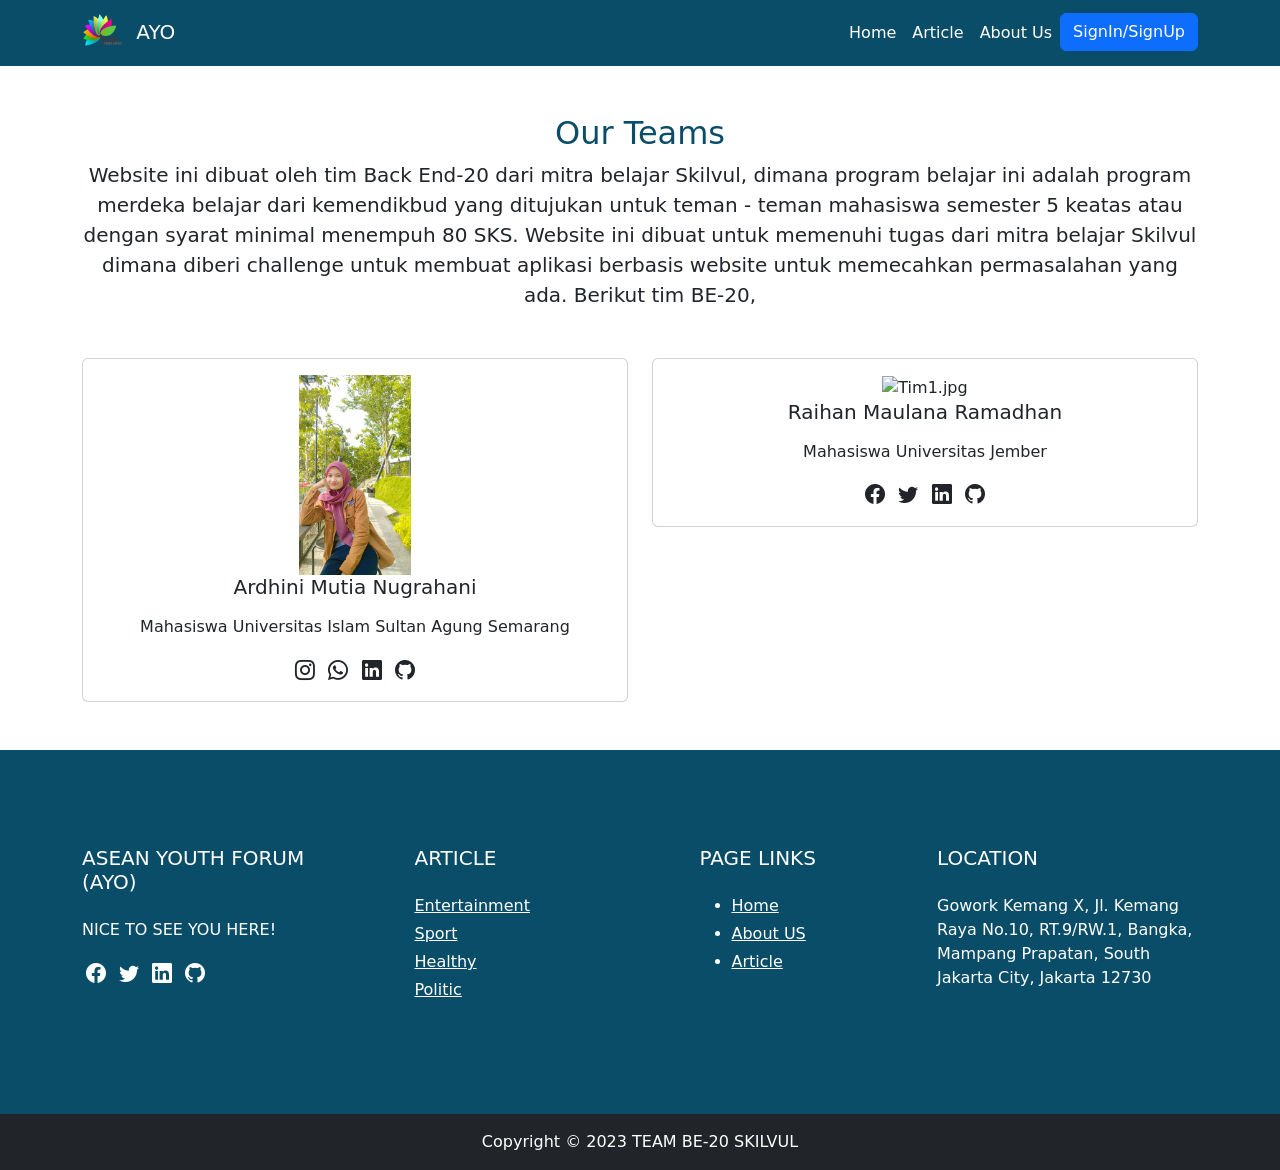
==== AboutUs.html @ d825401f "improvement : update aboutus page" ====
<!DOCTYPE html>
<html lang="en">
<head>
    <meta charset="UTF-8">
    <meta http-equiv="X-UA-Compatible" content="IE=edge">
    <meta name="viewport" content="width=device-width, initial-scale=1.0">
    <link href="https://cdn.jsdelivr.net/npm/bootstrap@5.3.0-alpha3/dist/css/bootstrap.min.css" rel="stylesheet">
    <script src="https://cdn.jsdelivr.net/npm/bootstrap@5.3.0-alpha3/dist/js/bootstrap.bundle.min.js"></script>
    <link rel="stylesheet" href="https://cdn.jsdelivr.net/npm/bootstrap-icons@1.10.5/font/bootstrap-icons.css">
    <link rel="stylesheet" href="style.css">
    <title>AYO</title>
</head>
<body>
    <!-- Start Navbar -->
    <nav class="navbar navbar-expand-lg" style="background-color: #0a4d68;">
        <div class="container">
            <a class="navbar-brand text-white" href="index.html">
                <img src="assets/Pic/Logo.png" alt="Logo" width="40" height="40" class="me-2">
                AYO
              </a>
        <button class="navbar-toggler" type="button" data-bs-toggle="collapse" data-bs-target="#navbarSupportedContent" aria-controls="navbarSupportedContent" aria-expanded="false" aria-label="Toggle navigation">
            <span class="navbar-toggler-icon"></span>
        </button>
        <div class="collapse navbar-collapse" id="navbarSupportedContent">
            <ul class="navbar-nav ms-auto mb-2 mb-lg-0">
                <li class="nav-item">
                    <a class="nav-link active text-white" aria-current="page" href="index.html">Home</a>
                </li>
                <li class="nav-item">
                    <a class="nav-link text-white" href="article.html">Article</a>
                </li>
                <li class="nav-item">
                    <a class="nav-link text-white" href="#aboutus">About Us</a>
                </li>
                <a href="#">
                    <button class="btn btn-primary text-white" type="submit">SignIn/SignUp</button>
                </a>
            </ul>
          </div>
        </div>
    </nav>
    <!-- End Navbar -->

    <!-- Start Section -->
    <section class="p-5" id="aboutus">
        <div class="container">
            <h2 class="text-center" style="color: #0a4d68;">Our Teams</h2>
            <p class="lead text-center text-dark mb-5 justify-content-between">
                Website ini dibuat oleh tim Back End-20 dari mitra belajar Skilvul, dimana program belajar ini adalah program merdeka belajar dari kemendikbud
                yang ditujukan untuk teman - teman mahasiswa semester 5 keatas atau dengan syarat minimal menempuh 80 SKS. Website ini dibuat untuk memenuhi tugas
                dari mitra belajar Skilvul dimana diberi challenge untuk membuat aplikasi berbasis website untuk memecahkan permasalahan yang ada. Berikut tim BE-20,
            </p>
                <div class="row text-center g-4">
                    <div class="col-lg-6 col-md-6">
                        <div class="card">
                            <div class="card-body">
                                <img src="assets/Pic/Tim2.jpg" alt="Tim1.jpg" height="200px">
                                <h5 class="card-title text-center mb-3">Ardhini Mutia Nugrahani</h5>
                                <p class="card-text">Mahasiswa Universitas Islam Sultan Agung Semarang</p>
                                <a href="https://www.instagram.com/invites/contact/?i=184cf5lhfz542&utm_content=2mzua0a"><i class="bi bi-instagram text-dark mx-1 lead"></i></a>
                                <a href="https://api.whatsapp.com/send?phone=6287879641914&text=Hallo"><i class="bi bi-whatsapp text-dark mx-1 lead"></i></a>
                                <a href="https://www.linkedin.com/in/ardhini-mutia-nugrahani-a6969a260"><i class="bi bi-linkedin text-dark mx-1 lead"></i></a>
                                <a href="https://github.com/ARDHINI"><i class="bi bi-github text-dark mx-1 lead"></i></a>
                            </div>
                        </div>
                    </div>
                    <div class="col-lg-6 col-md-6">
                        <div class="card">
                            <div class="card-body">
                                <img src="assets/Pic/Tim1.jpg" alt="Tim1.jpg" height="200px">
                                <h5 class="card-title text-center mb-3">Raihan Maulana Ramadhan</h5>
                                <p class="card-text">Mahasiswa Universitas Jember</p>
                                <a href="https://www.facebook.com/raihan.mr13/"><i class="bi bi-facebook text-dark mx-1 lead"></i></a>
                                <a href="https://twitter.com/RaihanMaR"><i class="bi bi-twitter text-dark mx-1 lead"></i></a>
                                <a href="https://www.linkedin.com/in/raihan-maulana-ramadhan-929483260/"><i class="bi bi-linkedin text-dark mx-1 lead"></i></a>
                                <a href="https://github.com/raihanmr1311"><i class="bi bi-github text-dark mx-1 lead"></i></a>
                            </div>
                        </div>
                    </div>
                </div>
                </div>
            </div>
        </div>
    </section>
    <!-- End Section -->

   <!-- Start Section Footer -->
   <footer class="p-5 page-footer text-md-left" style="background-color: #0a4d68;">
    <div class="container py-5">
        <div class="row g-4">
            <div class="col-lg-3 col-md-6">
                <h5 class="text-uppercase font-weight-bold mb-4 text-white">
                    ASEAN YOUTH FORUM (AYO)
                </h5>
                <p class="text-white">
                    NICE TO SEE YOU HERE!
                </p>
                <a href="#"><i class="bi bi-facebook text-white mx-1 lead"></i></a>
                <a href="#"><i class="bi bi-twitter text-white mx-1 lead"></i></a>
                <a href="#"><i class="bi bi-linkedin text-white mx-1 lead"></i></a>
                <a href="#"><i class="bi bi-github text-white mx-1 lead"></i></a>
            </div>
            <div class="col-lg-2 col-md-2 mx-auto">
                <h5 class="text-uppercase font-weight-bold mb-4 text-white">Article</h5>
                <ul class="list-unstyled">
                    <li class="mb-1 text-white"><a class="text-white" href="#">Entertainment</a></li>
                    <li class="mb-1 text-white"><a class="text-white" href="#">Sport</a></li>
                    <li class="mb-1 text-white"><a class="text-white" href="#">Healthy</a></li>
                    <li class="mb-1 text-white"><a class="text-white" href="#">Politic</a></li>
                </ul>
            </div>
            <div class="col-lg-2 col-md-2 mx-auto">
                <h5 class="text-uppercase font-weight-bold mb-4 text-white">Page Links</h5>
                <ul class="list-styled">
                    <li class="mb-1 text-white"><a class="text-white" href="index.html">Home</a></li>
                    <li class="mb-1 text-white"><a class="text-white" href="#aboutus">About US</a></li>
                    <li class="mb-1 text-white"><a class="text-white" href="article.html">Article</a></li>
                </ul>
            </div>
            <div class="col-lg-3 col-xs-12 location">
                <h5 class="text-uppercase font-weight-bold mb-4 text-white">Location</h5>
                <p class="d-flex text-white">
                    Gowork Kemang X, Jl. Kemang Raya No.10, RT.9/RW.1, Bangka, Mampang Prapatan, South Jakarta City, Jakarta 12730
                </p>
            </div>
        </div>
    </div>
</footer>
<!-- End Section Footer -->

<!-- Start Bottom Footer -->
<footer class="p-3 bg-dark text-white text-center position-relative">
    <div class="container">
        <p class="mb-0">
            Copyright &copy; 2023 TEAM BE-20 SKILVUL
        </p>
    </div>
</footer>
<!-- End Bottom Footer -->
</body>
</html>
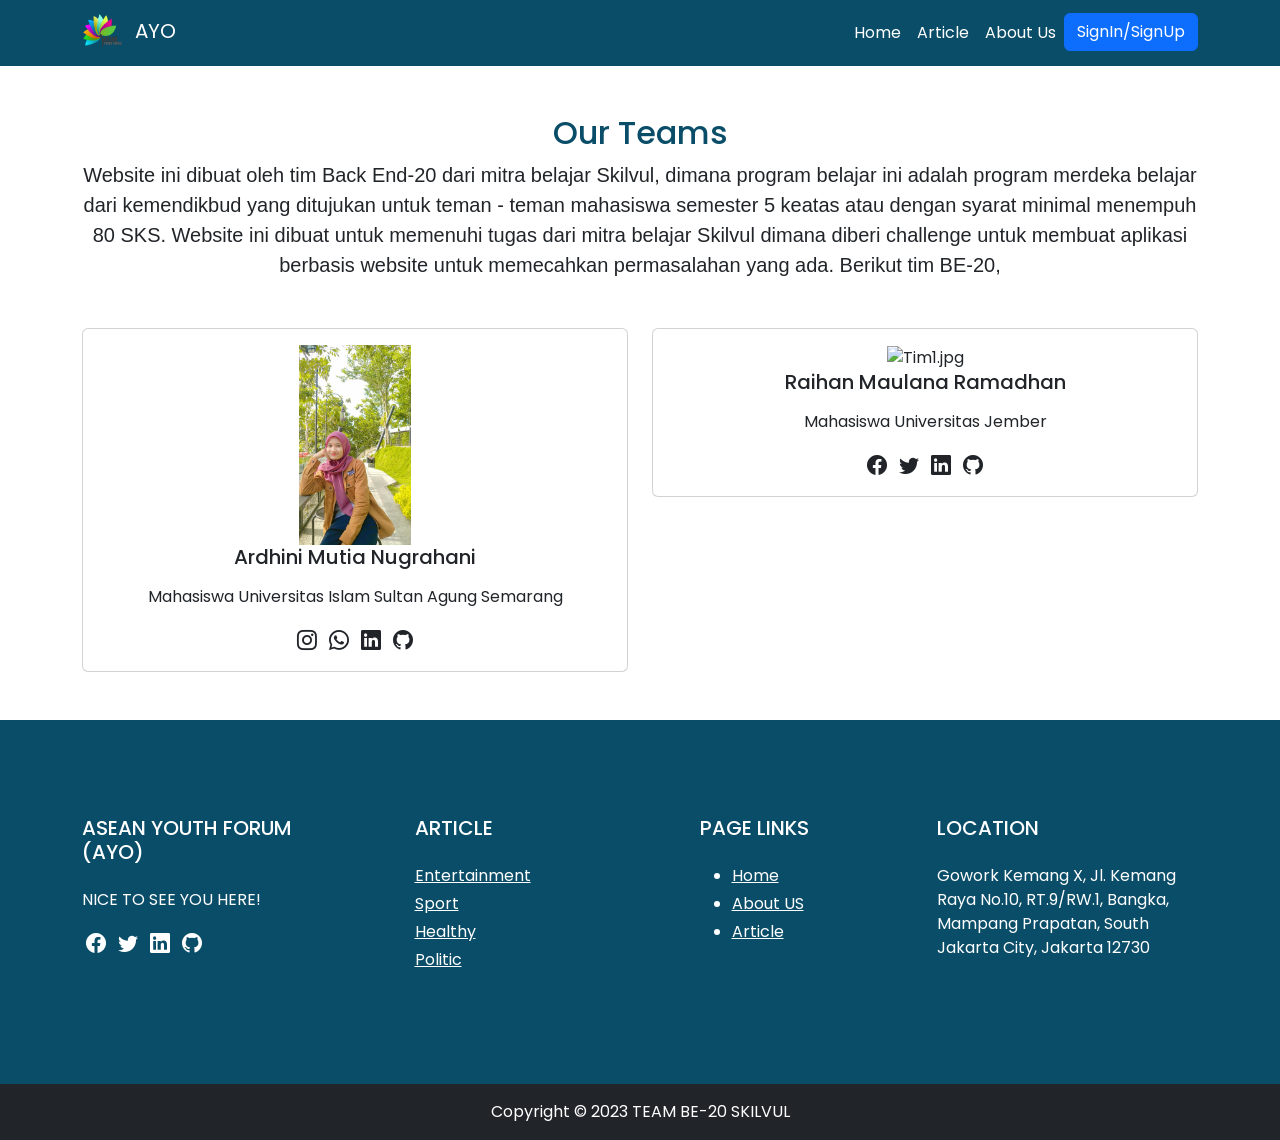
==== commit 1217e712: "Merge branch 'development' into improvement/create-article-page" ====
--- a/style.css
+++ b/style.css
@@ -0,0 +1,13 @@
+@import './utilities/bootstrap-api-utilities';
+
+@import "~bootstrap/scss/bootstrap";
+
+@import url('https://fonts.googleapis.com/css2?family=Poppins:ital,wght@0,300;0,500;1,400&display=swap');
+
+:root{
+    --bs-body-font-family: 'Poppins', sans-serif;
+}
+
+.card-article:hover{
+    background: linear-gradient(160Deg,#00FFCA,#05BFDB, #00FFCA);
+}
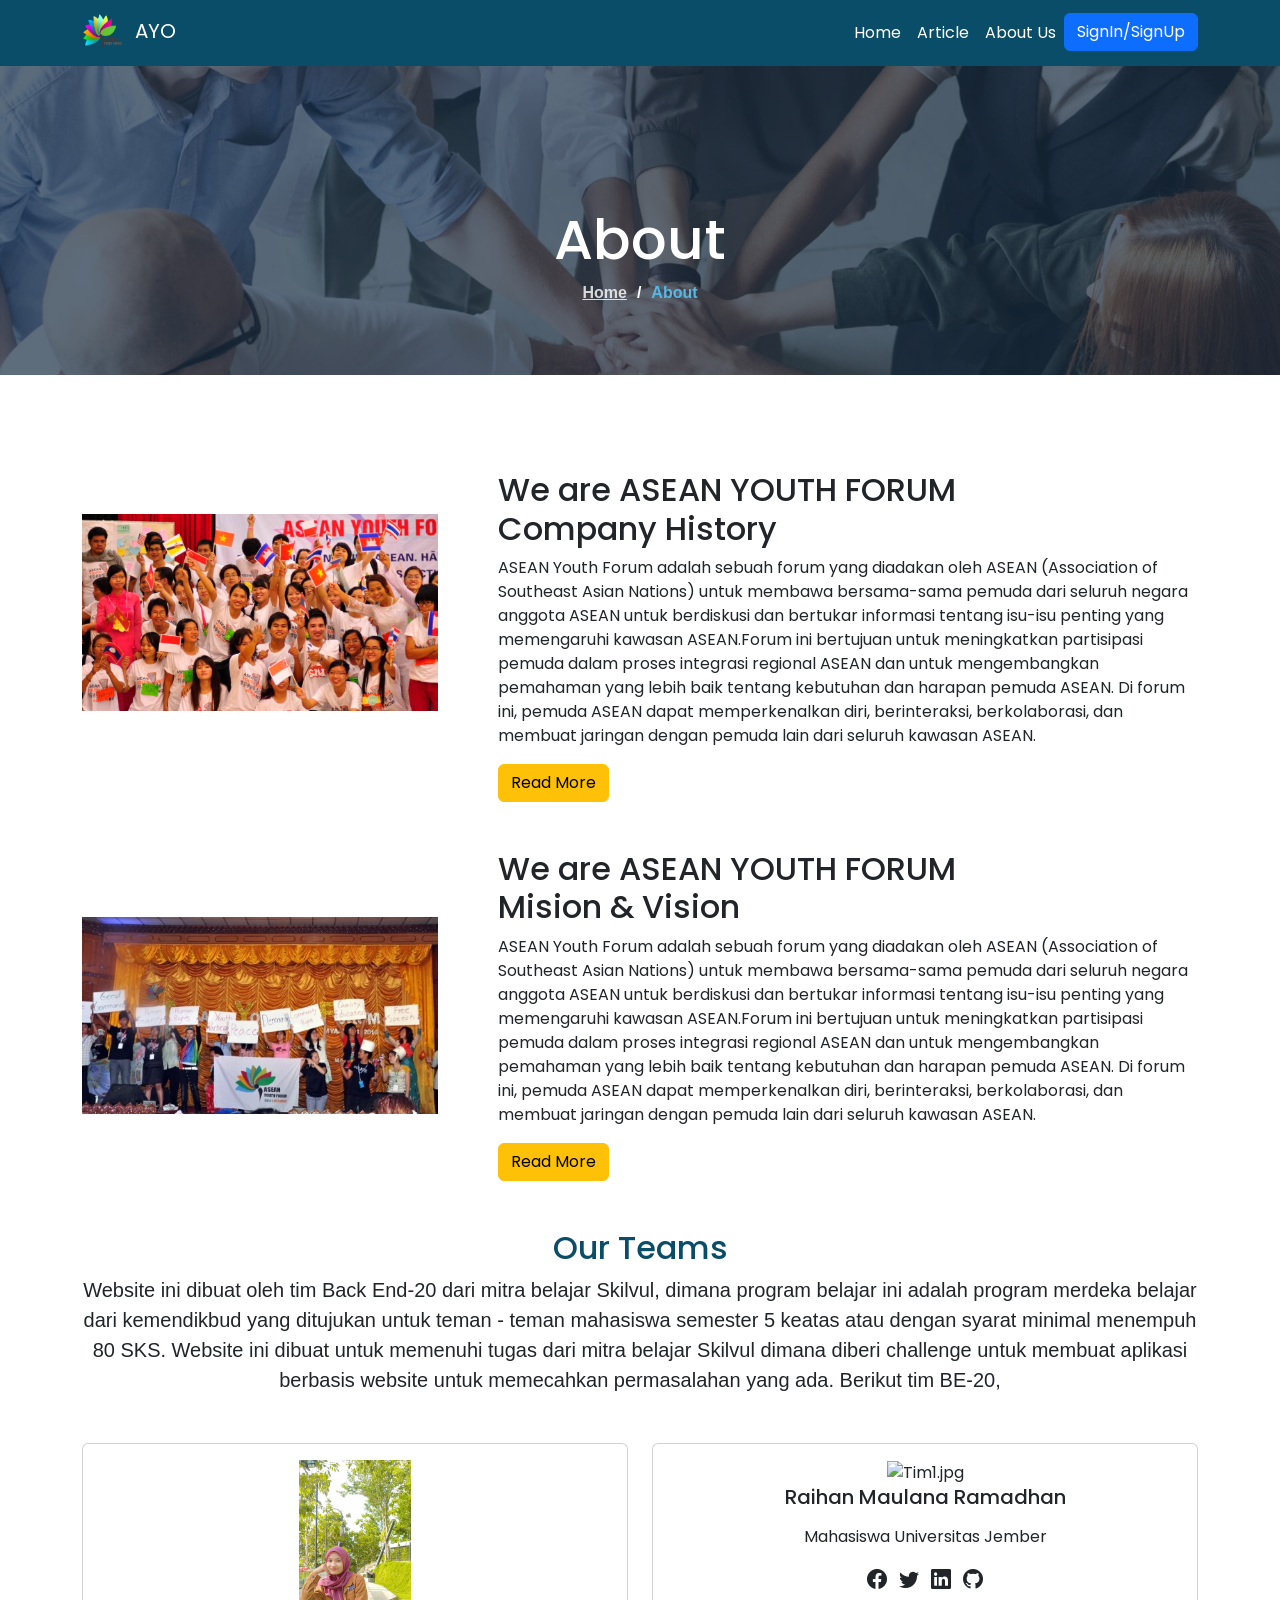
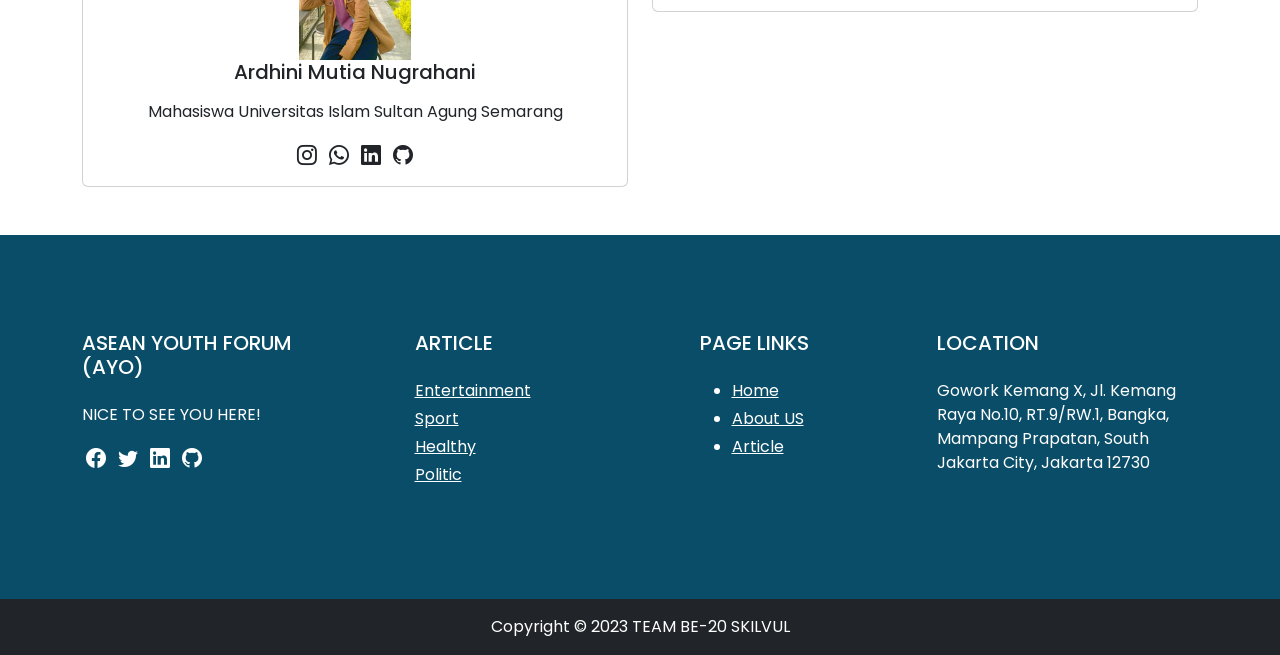
==== commit 43473d75: "Merge pull request #24 from midnightanggel/improvement/create-aboutUs-page Improvement/create about " ====
--- a/AboutUs.html
+++ b/AboutUs.html
@@ -8,7 +8,14 @@
     <script src="https://cdn.jsdelivr.net/npm/bootstrap@5.3.0-alpha3/dist/js/bootstrap.bundle.min.js"></script>
     <link rel="stylesheet" href="https://cdn.jsdelivr.net/npm/bootstrap-icons@1.10.5/font/bootstrap-icons.css">
     <link rel="stylesheet" href="style.css">
+    <script src="https://cdn.jsdelivr.net/npm/bootstrap@5.3.0-alpha3/dist/js/bootstrap.bundle.min.js" integrity="sha384-ENjdO4Dr2bkBIFxQpeoTz1HIcje39Wm4jDKdf19U8gI4ddQ3GYNS7NTKfAdVQSZe" crossorigin="anonymous"></script>
+    <link rel="stylesheet" href="https://cdn.jsdelivr.net/npm/bootstrap-icons@1.10.5/font/bootstrap-icons.css">
     <title>AYO</title>
+
+     <!-- Favicons -->
+    <link href="assets/Pic/AYO logo.jfif" rel="icon">
+    <link href="assets/Pic/AYO logo.jfif" rel="apple-touch-icon">
+
 </head>
 <body>
     <!-- Start Navbar -->
@@ -41,9 +48,47 @@
     </nav>
     <!-- End Navbar -->
 
+        <!-- ======= Breadcrumbs ======= -->
+        <div class="breadcrumbs" style="background-image: url('assets/Pic/about-header.jpg');">
+            <div class="container position-relative d-flex flex-column align-items-center">
+              <h2>About</h2>
+              <ol>
+                <li><a href="index.html">Home</a></li>
+                <li>About</li>
+              </ol>
+      
+            </div>
+          </div><!-- End Breadcrumbs -->
+    
     <!-- Start Section -->
     <section class="p-5" id="aboutus">
         <div class="container">
+			<div class="row">
+				<div class="d-flex align-items-center col-lg-4 col-md-12 col-12">
+					<div class="about-img"><img alt="" class="img-fluid" src="assets/Pic/ayf_img.jpg"></div>
+				</div>
+				<div class="col-lg-8 col-md-12 col-12 ps-lg-5 mt-md-5">
+					<div class="about-text">
+						<h2>We are ASEAN YOUTH FORUM<br>
+                            Company History</h2>
+						<p>ASEAN Youth Forum adalah sebuah forum yang diadakan oleh ASEAN (Association of Southeast Asian Nations) untuk membawa bersama-sama pemuda dari seluruh negara anggota ASEAN untuk berdiskusi dan bertukar informasi tentang isu-isu penting yang memengaruhi kawasan ASEAN.Forum ini bertujuan untuk meningkatkan partisipasi pemuda dalam proses integrasi regional ASEAN dan untuk mengembangkan pemahaman yang lebih baik tentang kebutuhan dan harapan pemuda ASEAN. Di forum ini, pemuda ASEAN dapat memperkenalkan diri, berinteraksi, berkolaborasi, dan membuat jaringan dengan pemuda lain dari seluruh kawasan ASEAN.</p>
+                        <a class="btn btn-warning" href="AboutUs_Detail_CompanyHistory.html">Read More</a>
+					</div>
+				</div>
+			</div>
+            <div class="row">
+				<div class="d-flex align-items-center col-lg-4 col-md-12 col-12">
+					<div class="about-img"><img alt="" class="img-fluid" src="assets/Pic/Ayf_2.jpg"></div>
+				</div>
+				<div class="col-lg-8 col-md-12 col-12 ps-lg-5 mt-md-5">
+					<div class="about-text">
+						<h2>We are ASEAN YOUTH FORUM<br>
+                            Mision & Vision</h2>
+						<p>ASEAN Youth Forum adalah sebuah forum yang diadakan oleh ASEAN (Association of Southeast Asian Nations) untuk membawa bersama-sama pemuda dari seluruh negara anggota ASEAN untuk berdiskusi dan bertukar informasi tentang isu-isu penting yang memengaruhi kawasan ASEAN.Forum ini bertujuan untuk meningkatkan partisipasi pemuda dalam proses integrasi regional ASEAN dan untuk mengembangkan pemahaman yang lebih baik tentang kebutuhan dan harapan pemuda ASEAN. Di forum ini, pemuda ASEAN dapat memperkenalkan diri, berinteraksi, berkolaborasi, dan membuat jaringan dengan pemuda lain dari seluruh kawasan ASEAN.</p>
+                        <a class="btn btn-warning mb-5" href="AboutUs_Detail_VisiMisi.html">Read More</a>
+					</div>
+				</div>
+			</div>
             <h2 class="text-center" style="color: #0a4d68;">Our Teams</h2>
             <p class="lead text-center text-dark mb-5 justify-content-between">
                 Website ini dibuat oleh tim Back End-20 dari mitra belajar Skilvul, dimana program belajar ini adalah program merdeka belajar dari kemendikbud
@@ -138,4 +183,5 @@
 </footer>
 <!-- End Bottom Footer -->
 </body>
+
 </html>
--- a/style.css
+++ b/style.css
@@ -10,4 +10,62 @@
 
 .card-article:hover{
     background: linear-gradient(160Deg,#00FFCA,#05BFDB, #00FFCA);
-}+}
+
+/*--------------------------------------------------------------
+# Breadcrumbs
+--------------------------------------------------------------*/
+.breadcrumbs {
+    padding: 140px 0 60px 0;
+    min-height: 30vh;
+    position: relative;
+    background-size: cover;
+    background-position: center;
+    background-repeat: no-repeat;
+  }
+  
+  .breadcrumbs:before {
+    content: "";
+    background-color: rgba(27, 47, 69, 0.7);
+    position: absolute;
+    inset: 0;
+  }
+  
+  .breadcrumbs h2 {
+    font-size: 56px;
+    font-weight: 500;
+    color: #fff;
+    font-family: var(--font-secondary);
+  }
+  
+  .breadcrumbs ol {
+    display: flex;
+    flex-wrap: wrap;
+    list-style: none;
+    padding: 0 0 10px 0;
+    margin: 0;
+    font-size: 16px;
+    font-weight: 600;
+    color: var(--color-primary);
+  }
+  
+  .breadcrumbs ol a {
+    color: rgba(255, 255, 255, 0.8);
+    transition: 0.3s;
+  }
+  
+  .breadcrumbs ol a:hover {
+    text-decoration: underline;
+  }
+  
+  .breadcrumbs ol li+li {
+    padding-left: 10px;
+    color: #56b8e6;
+  }
+  
+  .breadcrumbs ol li+li::before {
+    display: inline-block;
+    padding-right: 10px;
+    color: #fff;
+    content:"/";
+  }
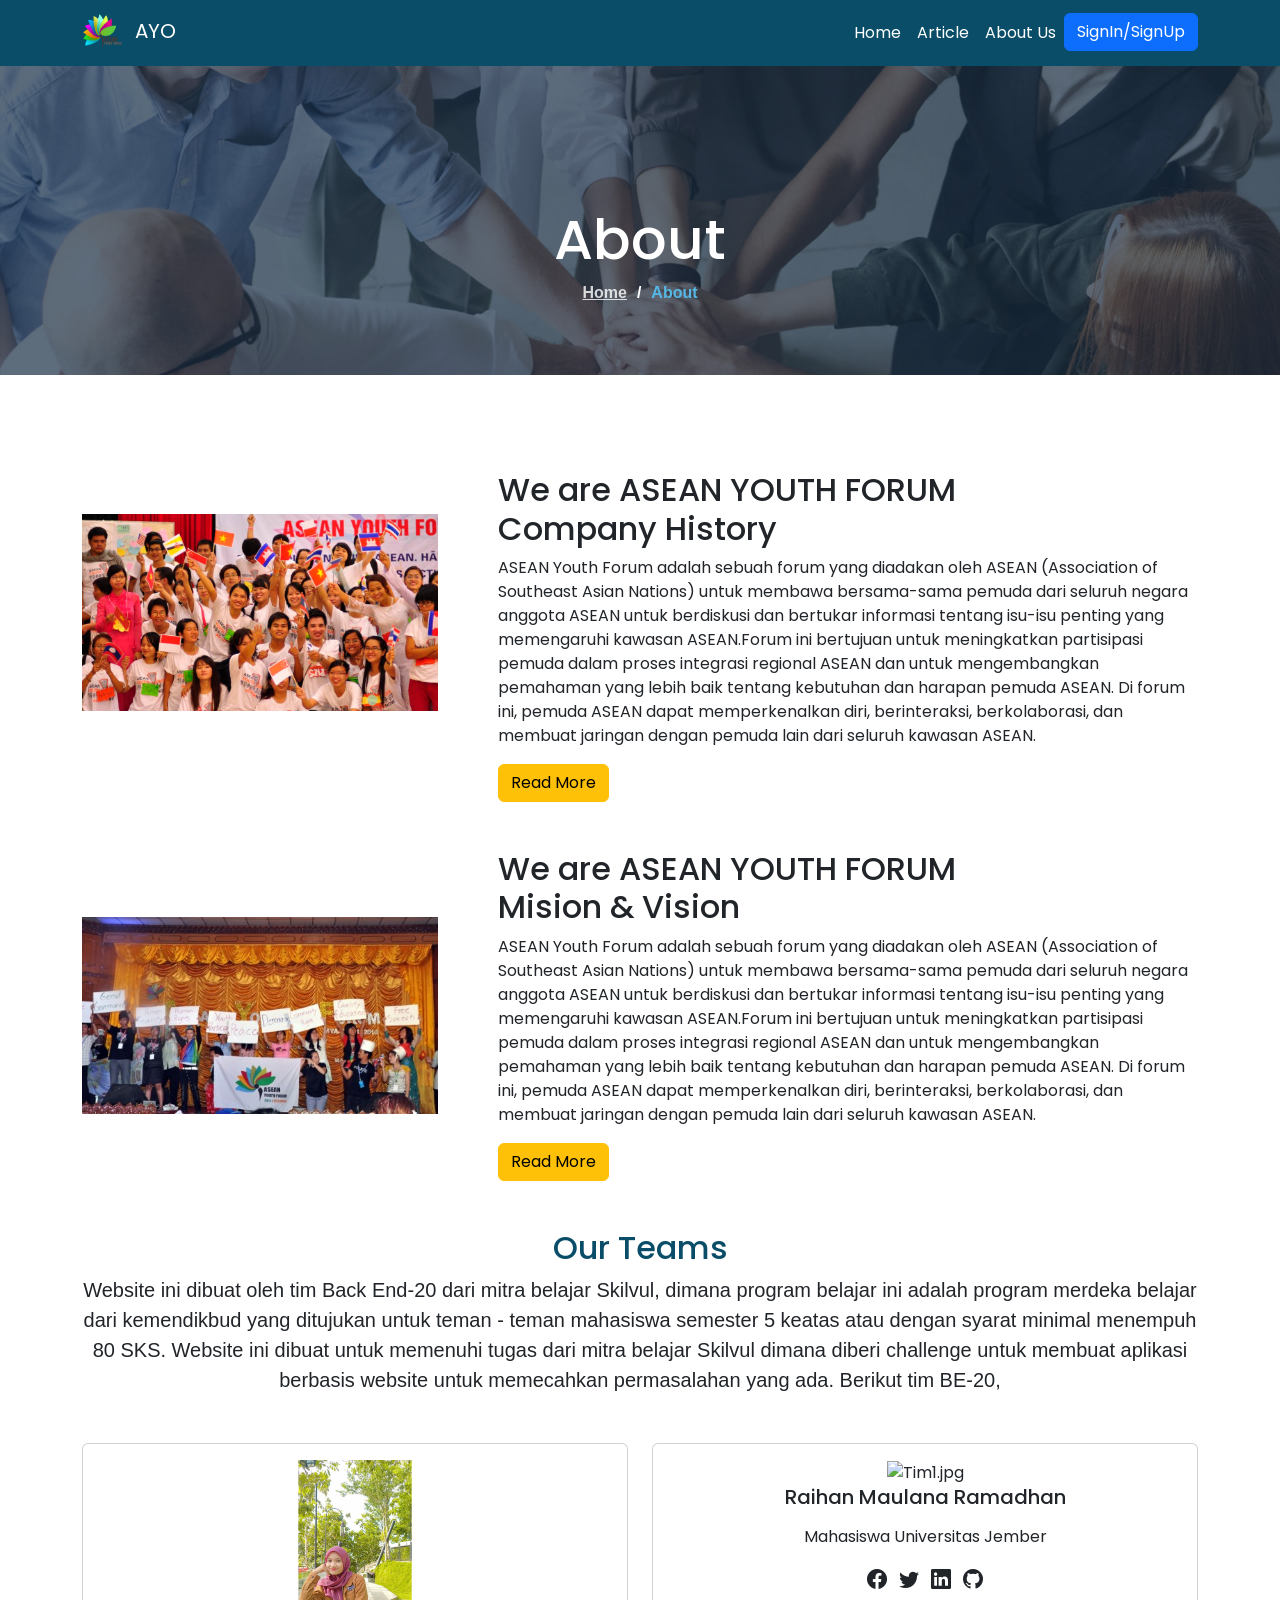
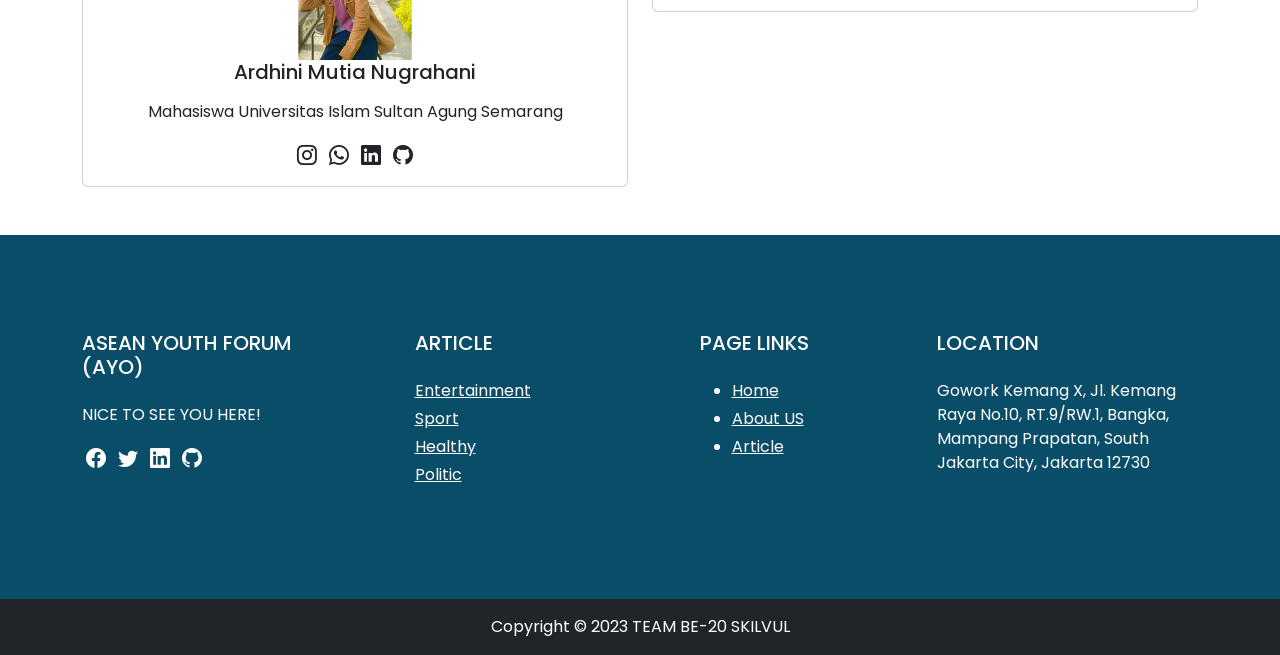
==== commit d5118b97: "bugfix: fix login page in navbar" ====
--- a/AboutUs.html
+++ b/AboutUs.html
@@ -39,7 +39,7 @@
                 <li class="nav-item">
                     <a class="nav-link text-white" href="#aboutus">About Us</a>
                 </li>
-                <a href="#">
+                <a href="Login.html">
                     <button class="btn btn-primary text-white" type="submit">SignIn/SignUp</button>
                 </a>
             </ul>
--- a/style.css
+++ b/style.css
@@ -68,4 +68,51 @@
     padding-right: 10px;
     color: #fff;
     content:"/";
-  }+  }
+
+
+
+
+/*------------ Login container ------------*/
+
+.box-area{
+  width: 930px;
+}
+
+/*------------ Right box ------------*/
+
+.right-box{
+  padding: 40px 30px 40px 40px;
+}
+
+/*------------ Custom Placeholder ------------*/
+
+::placeholder{
+  font-size: 16px;
+}
+
+.rounded-4{
+  border-radius: 20px;
+}
+.rounded-5{
+  border-radius: 30px;
+}
+
+
+/*------------ For small screens------------*/
+
+@media only screen and (max-width: 768px){
+
+   .box-area{
+      margin: 0 10px;
+
+   }
+   .left-box{
+      height: 100px;
+      overflow: hidden;
+   }
+   .right-box{
+      padding: 20px;
+   }
+
+}
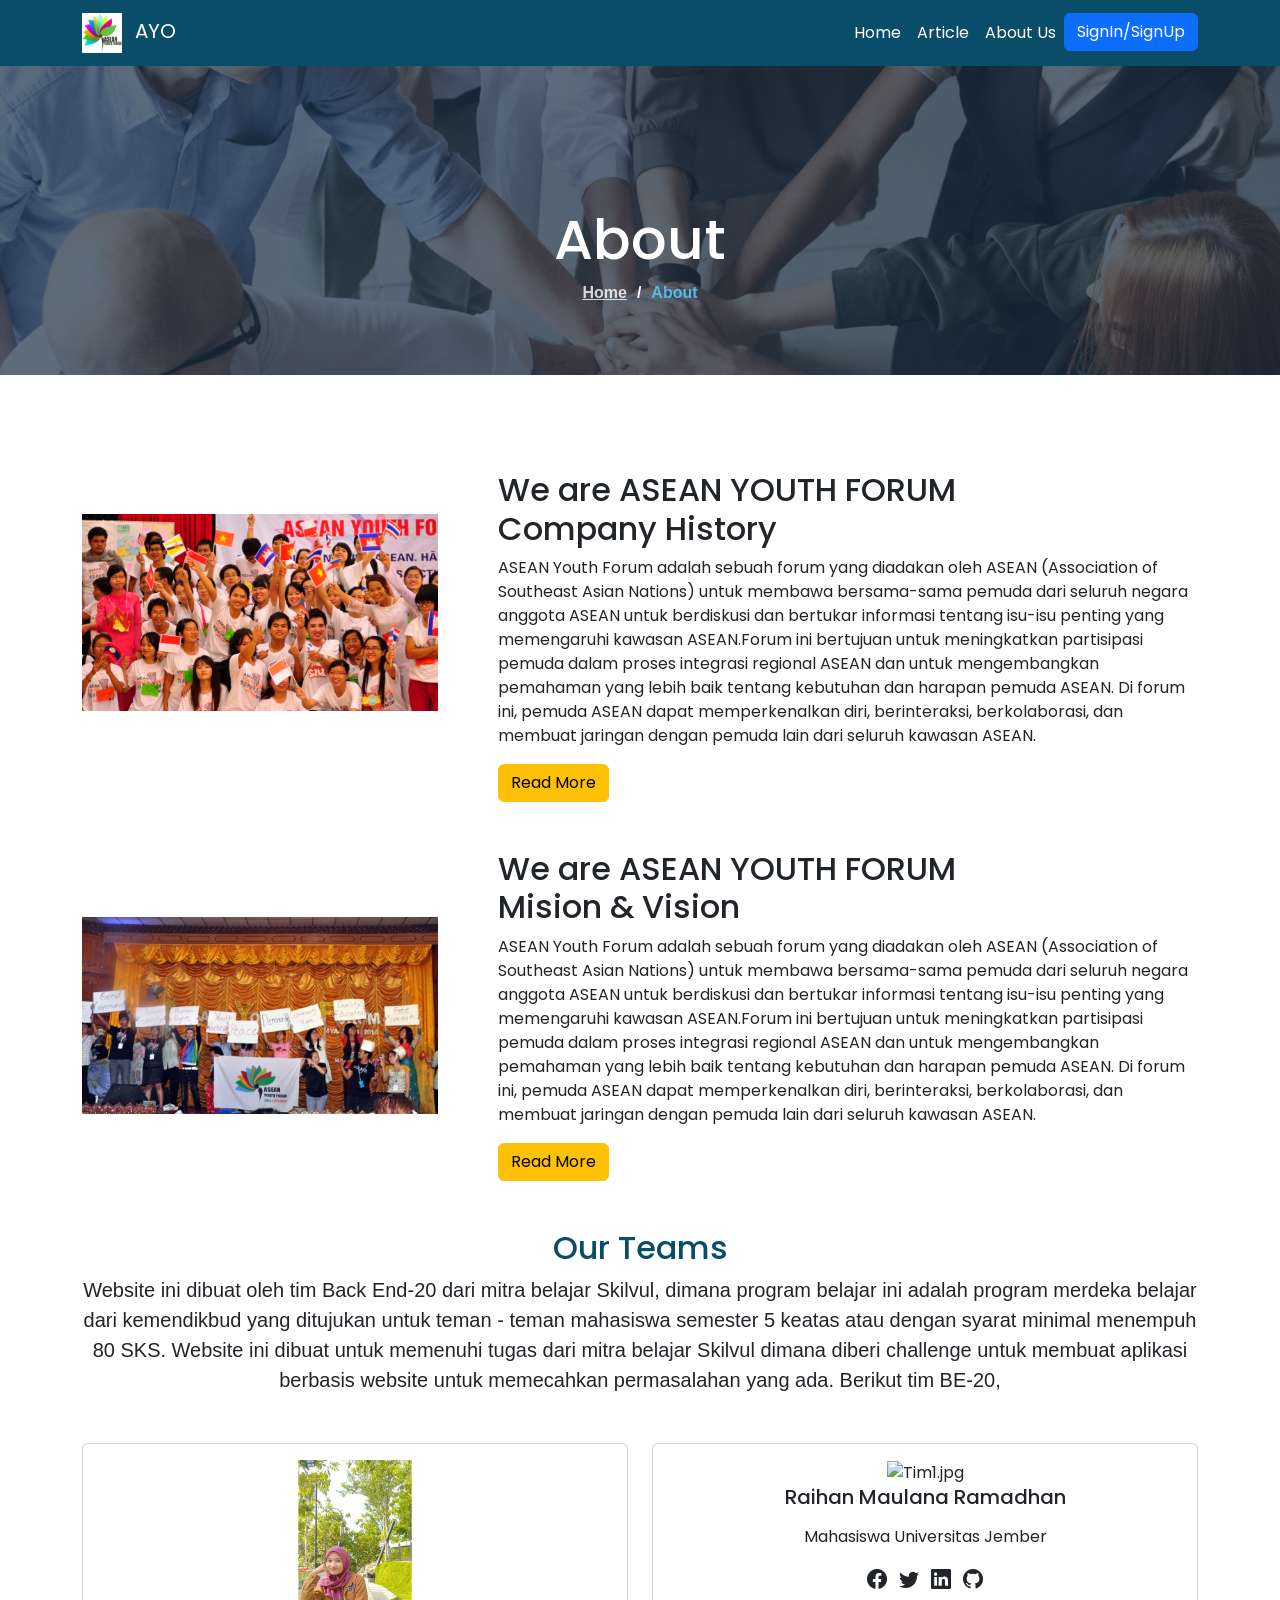
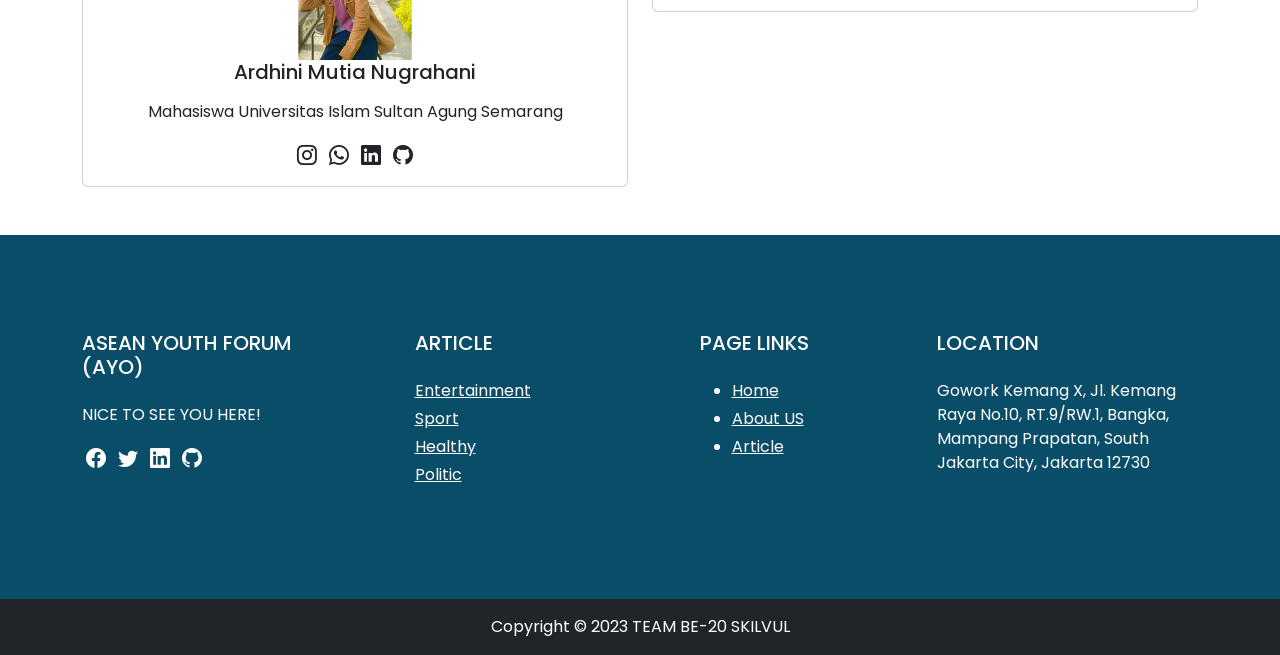
==== commit 7a4b75aa: "improvement: update navbar" ====
--- a/AboutUs.html
+++ b/AboutUs.html
@@ -22,7 +22,7 @@
     <nav class="navbar navbar-expand-lg" style="background-color: #0a4d68;">
         <div class="container">
             <a class="navbar-brand text-white" href="index.html">
-                <img src="assets/Pic/Logo.png" alt="Logo" width="40" height="40" class="me-2">
+                <img src="assets/Pic/AYO logo.jfif" alt="Logo" width="40" height="40" class="me-2">
                 AYO
               </a>
         <button class="navbar-toggler" type="button" data-bs-toggle="collapse" data-bs-target="#navbarSupportedContent" aria-controls="navbarSupportedContent" aria-expanded="false" aria-label="Toggle navigation">
--- a/style.css
+++ b/style.css
@@ -68,51 +68,4 @@
     padding-right: 10px;
     color: #fff;
     content:"/";
-  }
-
-
-
-
-/*------------ Login container ------------*/
-
-.box-area{
-  width: 930px;
-}
-
-/*------------ Right box ------------*/
-
-.right-box{
-  padding: 40px 30px 40px 40px;
-}
-
-/*------------ Custom Placeholder ------------*/
-
-::placeholder{
-  font-size: 16px;
-}
-
-.rounded-4{
-  border-radius: 20px;
-}
-.rounded-5{
-  border-radius: 30px;
-}
-
-
-/*------------ For small screens------------*/
-
-@media only screen and (max-width: 768px){
-
-   .box-area{
-      margin: 0 10px;
-
-   }
-   .left-box{
-      height: 100px;
-      overflow: hidden;
-   }
-   .right-box{
-      padding: 20px;
-   }
-
-}+  }
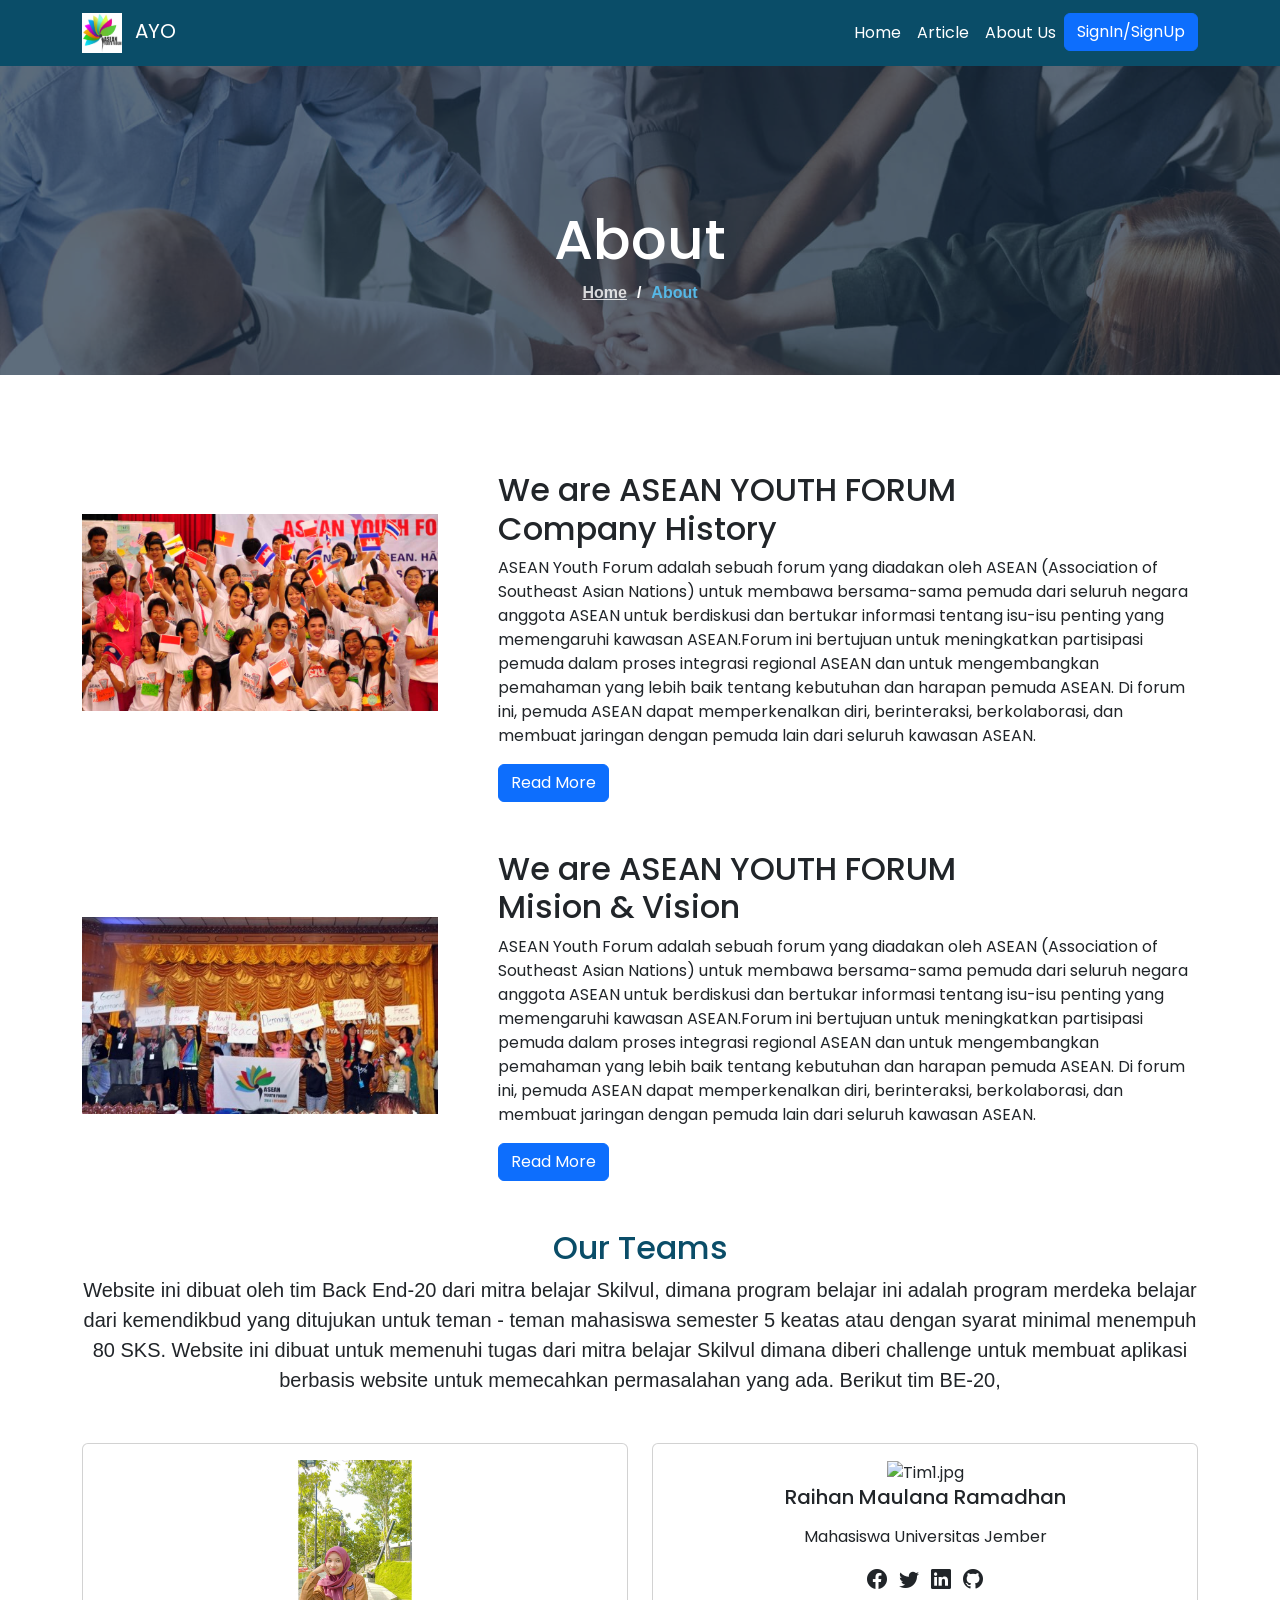
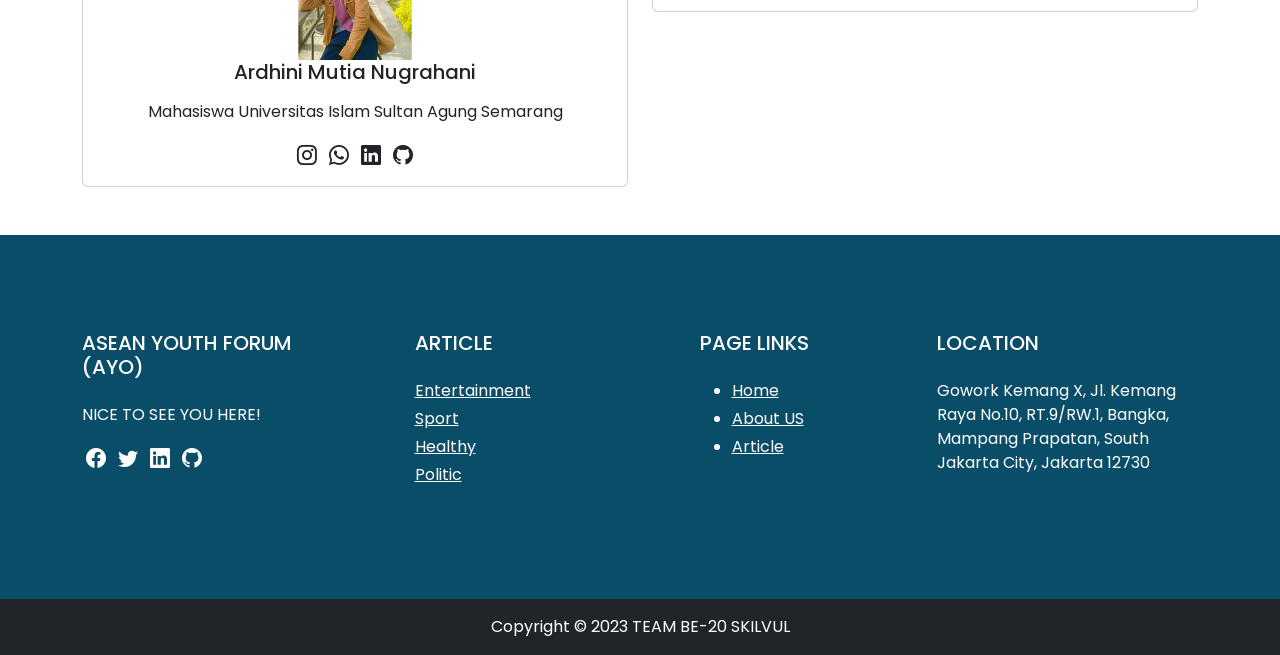
==== commit abf40c38: "feature: update feature login and logout" ====
--- a/AboutUs.html
+++ b/AboutUs.html
@@ -39,9 +39,11 @@
                 <li class="nav-item">
                     <a class="nav-link text-white" href="#aboutus">About Us</a>
                 </li>
-                <a href="Login.html">
-                    <button class="btn btn-primary text-white" type="submit">SignIn/SignUp</button>
-                </a>
+                <div id="btnlogin">
+                    <a href="Login.html">
+                        <button class="btn btn-primary text-white" type="submit" >SignIn/SignUp</button>
+                    </a>
+                </div>
             </ul>
           </div>
         </div>
@@ -72,7 +74,7 @@
 						<h2>We are ASEAN YOUTH FORUM<br>
                             Company History</h2>
 						<p>ASEAN Youth Forum adalah sebuah forum yang diadakan oleh ASEAN (Association of Southeast Asian Nations) untuk membawa bersama-sama pemuda dari seluruh negara anggota ASEAN untuk berdiskusi dan bertukar informasi tentang isu-isu penting yang memengaruhi kawasan ASEAN.Forum ini bertujuan untuk meningkatkan partisipasi pemuda dalam proses integrasi regional ASEAN dan untuk mengembangkan pemahaman yang lebih baik tentang kebutuhan dan harapan pemuda ASEAN. Di forum ini, pemuda ASEAN dapat memperkenalkan diri, berinteraksi, berkolaborasi, dan membuat jaringan dengan pemuda lain dari seluruh kawasan ASEAN.</p>
-                        <a class="btn btn-warning" href="AboutUs_Detail_CompanyHistory.html">Read More</a>
+                        <a class="btn btn-primary" href="AboutUs_Detail_CompanyHistory.html">Read More</a>
 					</div>
 				</div>
 			</div>
@@ -85,7 +87,7 @@
 						<h2>We are ASEAN YOUTH FORUM<br>
                             Mision & Vision</h2>
 						<p>ASEAN Youth Forum adalah sebuah forum yang diadakan oleh ASEAN (Association of Southeast Asian Nations) untuk membawa bersama-sama pemuda dari seluruh negara anggota ASEAN untuk berdiskusi dan bertukar informasi tentang isu-isu penting yang memengaruhi kawasan ASEAN.Forum ini bertujuan untuk meningkatkan partisipasi pemuda dalam proses integrasi regional ASEAN dan untuk mengembangkan pemahaman yang lebih baik tentang kebutuhan dan harapan pemuda ASEAN. Di forum ini, pemuda ASEAN dapat memperkenalkan diri, berinteraksi, berkolaborasi, dan membuat jaringan dengan pemuda lain dari seluruh kawasan ASEAN.</p>
-                        <a class="btn btn-warning mb-5" href="AboutUs_Detail_VisiMisi.html">Read More</a>
+                        <a class="btn btn-primary mb-5" href="AboutUs_Detail_VisiMisi.html">Read More</a>
 					</div>
 				</div>
 			</div>
@@ -183,5 +185,5 @@
 </footer>
 <!-- End Bottom Footer -->
 </body>
-
+<script src="./modules/aboutUs.js" type="module"></script>
 </html>
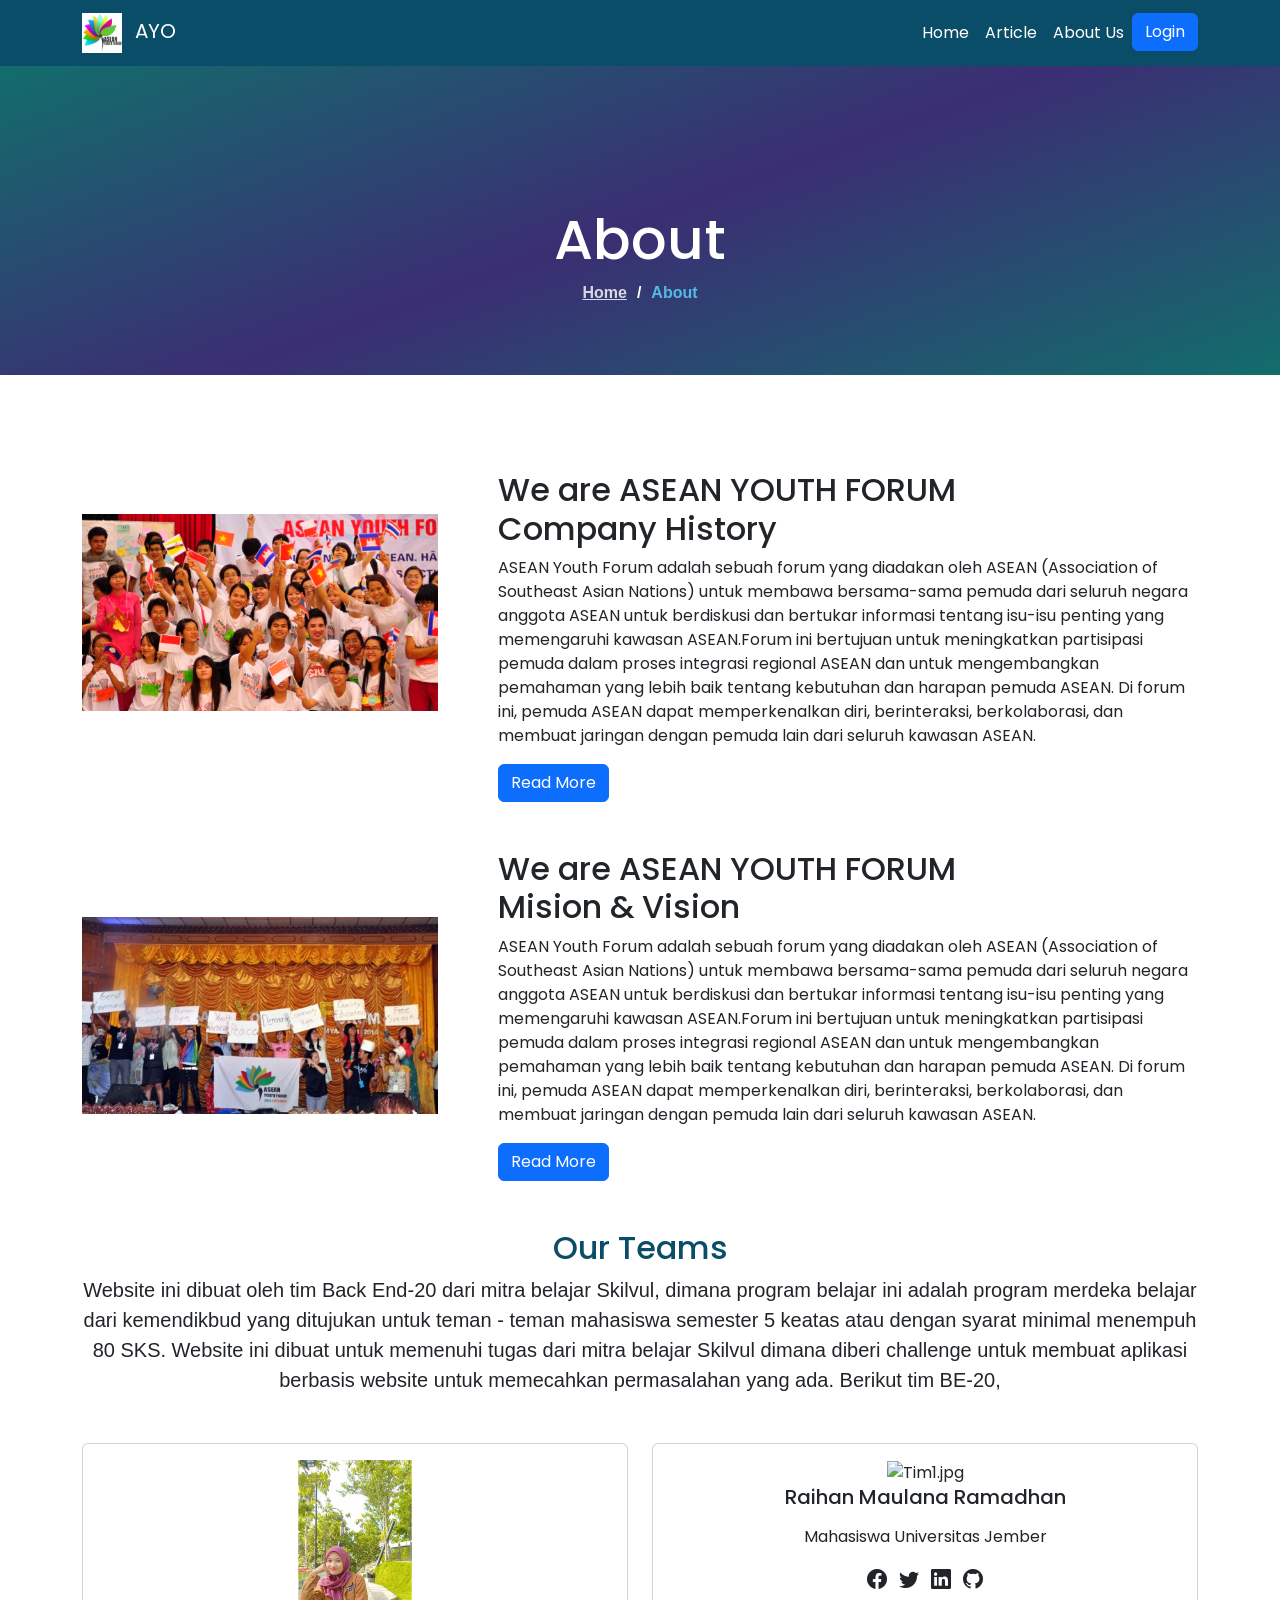
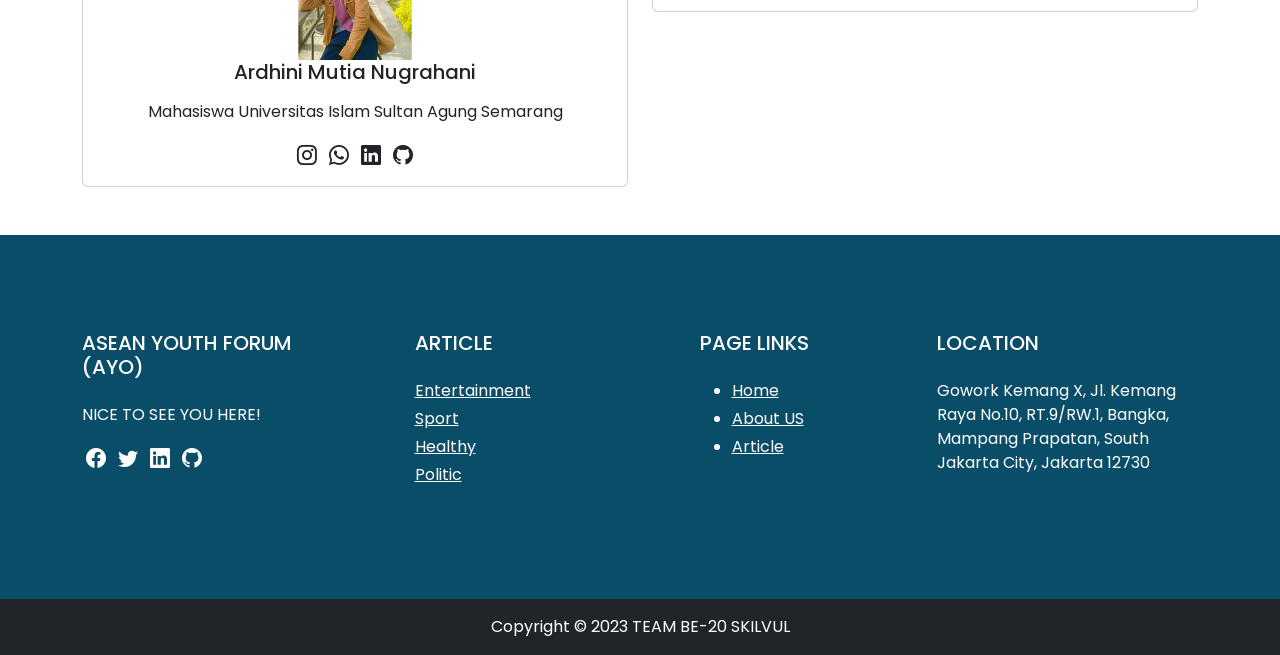
==== commit 713cf385: "ada perubahan" ====
--- a/AboutUs.html
+++ b/AboutUs.html
@@ -41,7 +41,7 @@
                 </li>
                 <div id="btnlogin">
                     <a href="Login.html">
-                        <button class="btn btn-primary text-white" type="submit" >SignIn/SignUp</button>
+                        <button class="btn btn-primary text-white" type="submit" >Login</button>
                     </a>
                 </div>
             </ul>
@@ -51,7 +51,7 @@
     <!-- End Navbar -->
 
         <!-- ======= Breadcrumbs ======= -->
-        <div class="breadcrumbs" style="background-image: url('assets/Pic/about-header.jpg');">
+        <div class="breadcrumbs" style="background-image: linear-gradient(160Deg,#00FFCA,#8a2be2, #00FFCA)">
             <div class="container position-relative d-flex flex-column align-items-center">
               <h2>About</h2>
               <ol>
